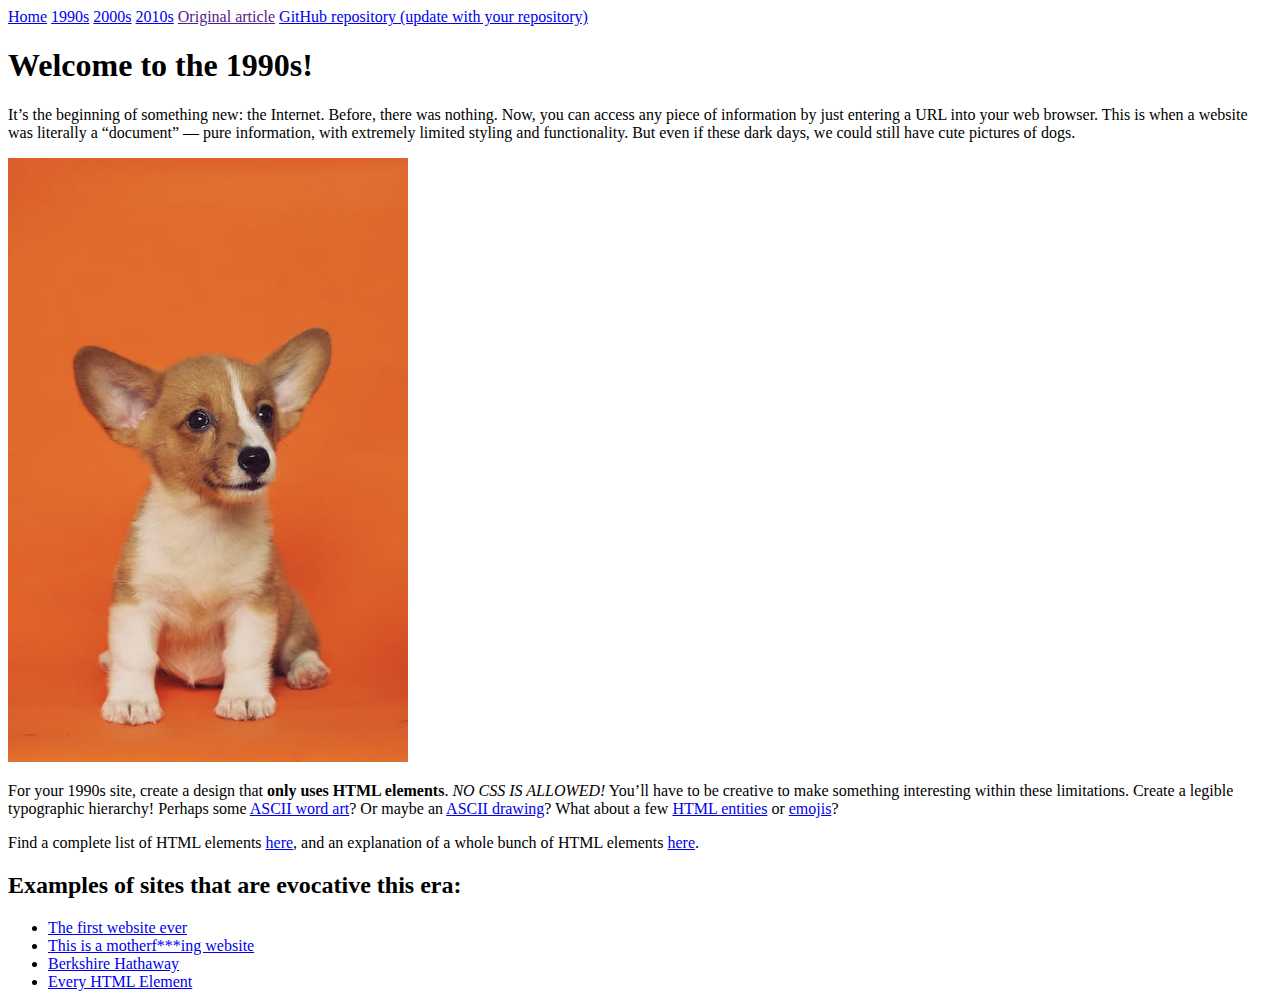
==== 1990s/index.html @ f185922f "Initial Commit" ====
<!DOCTYPE html>
<html lang="en">
<head>
	<meta charset="UTF-8">
	<meta name="viewport" content="width=device-width, initial-scale=1.0">
	<title>TIME TRAVELER | 1990s</title>
</head>
<body>
	<nav>
		<a href="../">Home</a>
		<a href="./">1990s</a>
		<a href="../2000s">2000s</a>
		<a href="../2010s">2010s</a>
		<a href="" target="_blank">Original article</a>
		<a href="https://github.com/gabrieldrozdov/time-traveler" target="_blank">GitHub repository (update with your repository)</a>
	</nav>

	<h1>Welcome to the 1990s!</h1>

	<p>
		It’s the beginning of something new: the Internet. Before, there was nothing. Now, you can access any piece of information by just entering a URL into your web browser. This is when a website was literally a “document” — pure information, with extremely limited styling and functionality. But even if these dark days, we could still have cute pictures of dogs.
	</p>

	<img src="assets/dog.jpg" width="400">

	<p>
		For your 1990s site, create a design that <strong>only uses HTML elements</strong>. <em>NO CSS IS ALLOWED!</em> You’ll have to be creative to make something interesting within these limitations. Create a legible typographic hierarchy! Perhaps some <a href="https://patorjk.com/software/taag/#p=display&f=Graffiti&t=Type%20Something%20" target="_blank">ASCII word art</a>? Or maybe an <a href="https://www.asciiart.eu/" target="_blank">ASCII drawing</a>? What about a few <a href="https://www.toptal.com/designers/htmlarrows/symbols/" target="_blank">HTML entities</a> or <a href="https://getemoji.com/" target="_blank">emojis</a>?
	</p>

	<p>
		Find a complete list of HTML elements <a href="https://developer.mozilla.org/en-US/docs/Web/HTML/Element" target="_blank">here</a>, and an explanation of a whole bunch of HTML elements <a href="https://mayborg121.github.io/xs/" target="_blank">here</a>.
	</p>

	<h2>Examples of sites that are evocative this era:</h2>
	<ul>
		<li><a href="https://info.cern.ch/hypertext/WWW/TheProject.html" target="_blank">The first website ever</a></li>
		<li><a href="https://motherfuckingwebsite.com/" target="_blank">This is a motherf***ing website</a></li>
		<li><a href="https://www.berkshirehathaway.com/" target="_blank">Berkshire Hathaway</a></li>
		<li><a href="https://iamwillwang.com/every-html-element/" target="_blank">Every HTML Element</a></li>
	</ul>
</body>
</html>
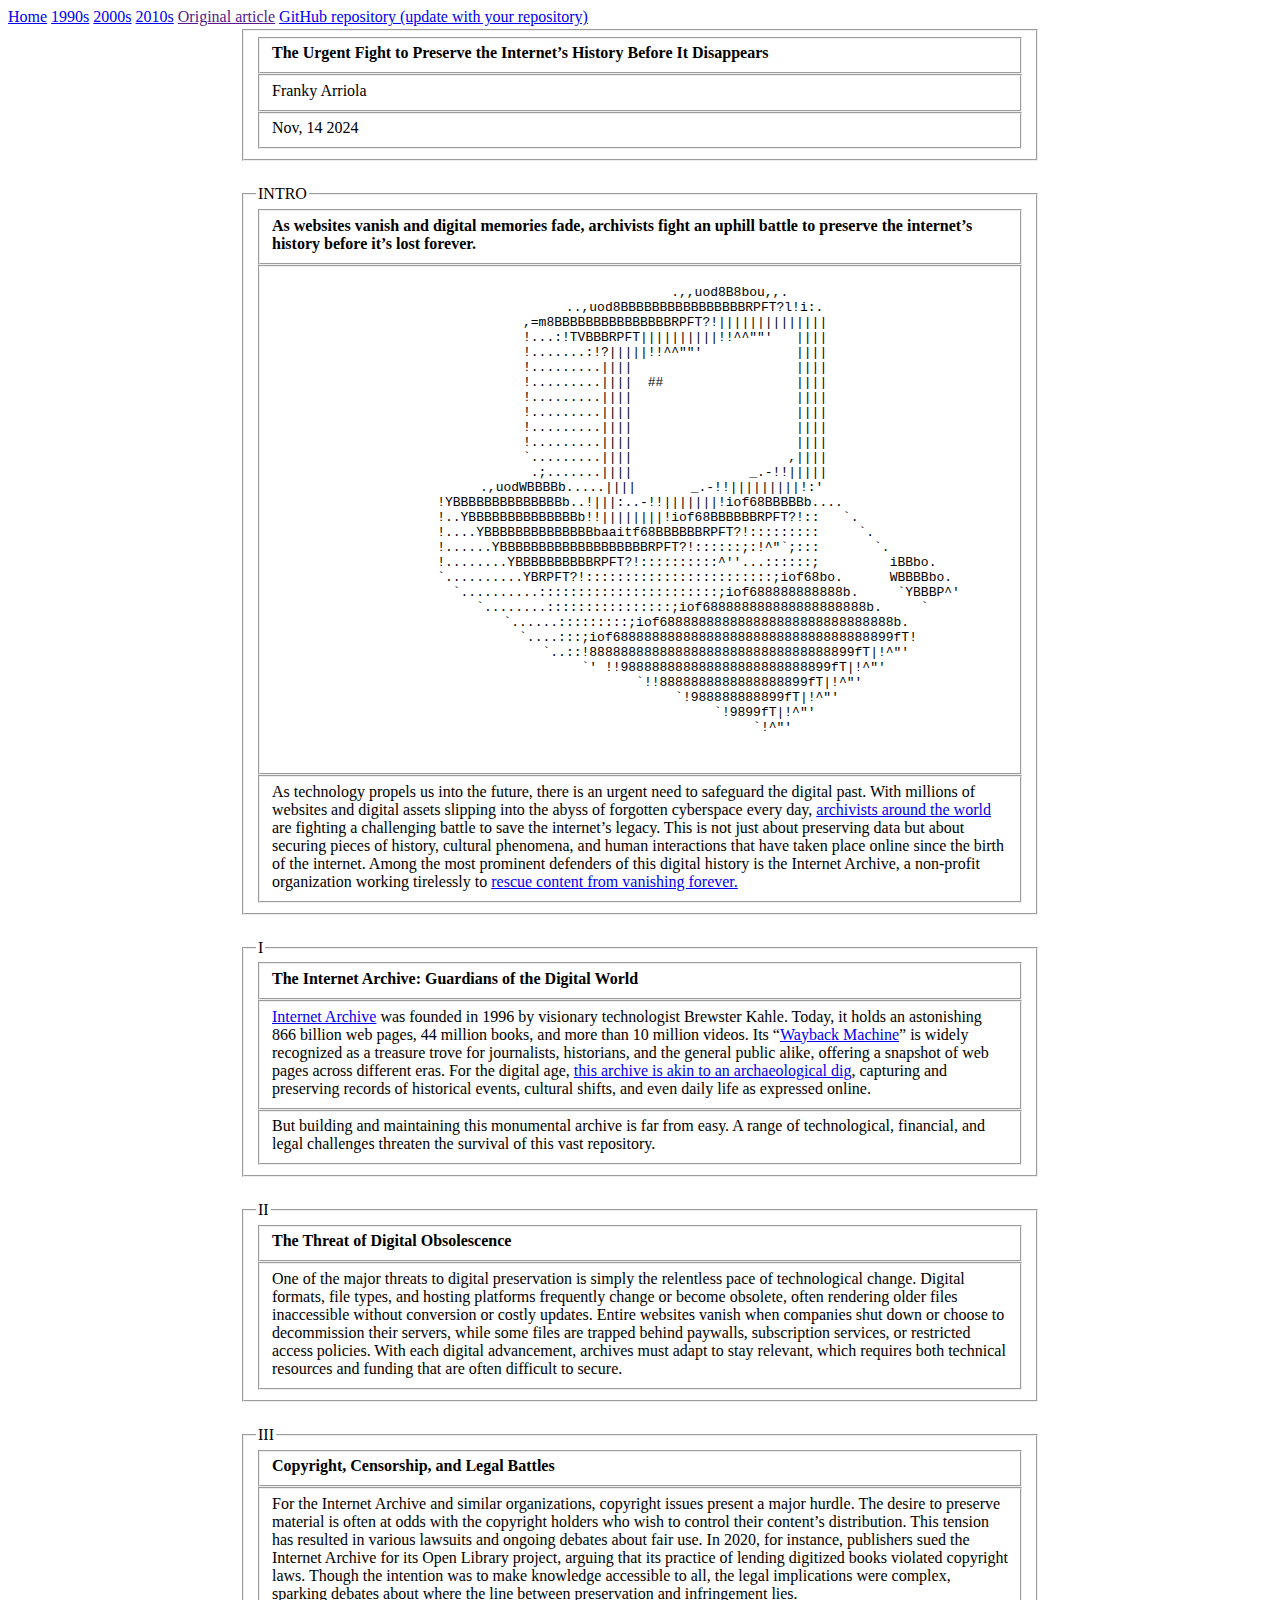
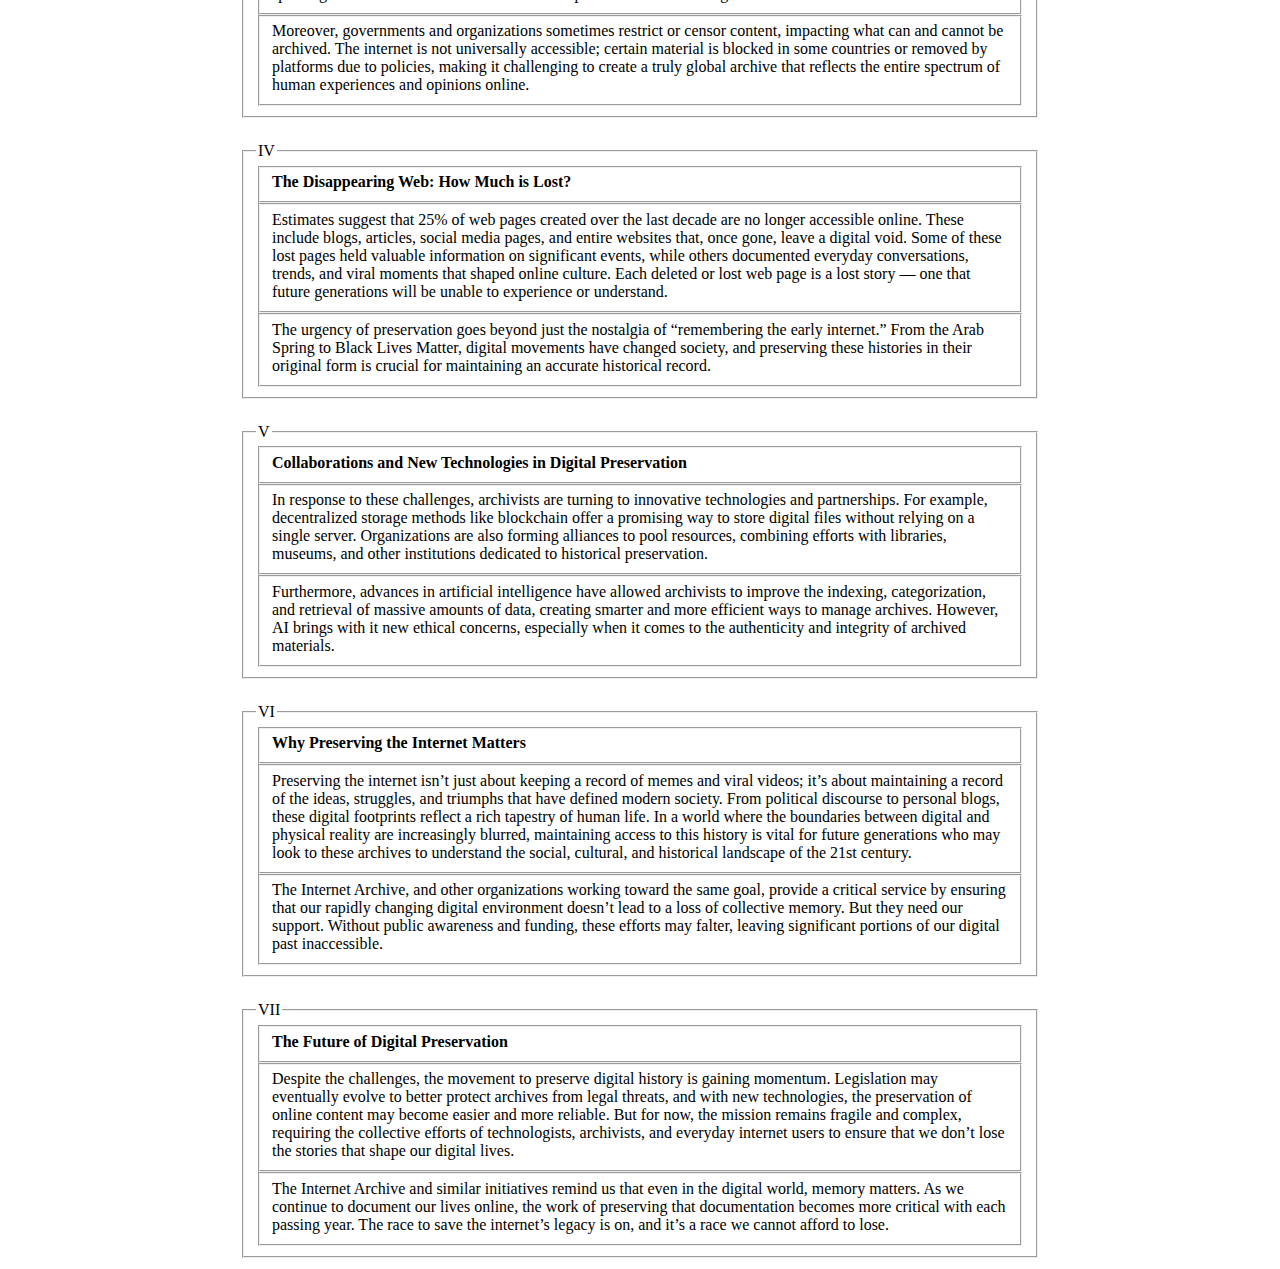
==== commit d9c2fe97: "Edited 1990s Page" ====
--- a/1990s/index.html
+++ b/1990s/index.html
@@ -14,29 +14,268 @@
 		<a href="" target="_blank">Original article</a>
 		<a href="https://github.com/gabrieldrozdov/time-traveler" target="_blank">GitHub repository (update with your repository)</a>
 	</nav>
-
-	<h1>Welcome to the 1990s!</h1>
-
-	<p>
-		It’s the beginning of something new: the Internet. Before, there was nothing. Now, you can access any piece of information by just entering a URL into your web browser. This is when a website was literally a “document” — pure information, with extremely limited styling and functionality. But even if these dark days, we could still have cute pictures of dogs.
-	</p>
-
-	<img src="assets/dog.jpg" width="400">
-
-	<p>
-		For your 1990s site, create a design that <strong>only uses HTML elements</strong>. <em>NO CSS IS ALLOWED!</em> You’ll have to be creative to make something interesting within these limitations. Create a legible typographic hierarchy! Perhaps some <a href="https://patorjk.com/software/taag/#p=display&f=Graffiti&t=Type%20Something%20" target="_blank">ASCII word art</a>? Or maybe an <a href="https://www.asciiart.eu/" target="_blank">ASCII drawing</a>? What about a few <a href="https://www.toptal.com/designers/htmlarrows/symbols/" target="_blank">HTML entities</a> or <a href="https://getemoji.com/" target="_blank">emojis</a>?
-	</p>
-
-	<p>
-		Find a complete list of HTML elements <a href="https://developer.mozilla.org/en-US/docs/Web/HTML/Element" target="_blank">here</a>, and an explanation of a whole bunch of HTML elements <a href="https://mayborg121.github.io/xs/" target="_blank">here</a>.
-	</p>
-
-	<h2>Examples of sites that are evocative this era:</h2>
-	<ul>
-		<li><a href="https://info.cern.ch/hypertext/WWW/TheProject.html" target="_blank">The first website ever</a></li>
-		<li><a href="https://motherfuckingwebsite.com/" target="_blank">This is a motherf***ing website</a></li>
-		<li><a href="https://www.berkshirehathaway.com/" target="_blank">Berkshire Hathaway</a></li>
-		<li><a href="https://iamwillwang.com/every-html-element/" target="_blank">Every HTML Element</a></li>
-	</ul>
-</body>
-</html>+	
+	<center>
+		<table>
+			<tr>
+			<td width="800">
+				<fieldset>
+					<fieldset>
+						<b>
+							The Urgent Fight to Preserve the Internet’s History Before It Disappears
+						</b>
+						</fieldset>
+					<fieldset>Franky Arriola</fieldset>
+					<fieldset>Nov, 14 2024</fieldset>
+				</fieldset>
+			</td>
+			</tr>
+		</table>
+	</center>
+
+	<br>
+
+	<center>
+		<table>
+			<tr>
+			<td width="800">
+				<fieldset>
+					<legend>INTRO</legend>
+						<fieldset>
+							<b>
+								As websites vanish and digital memories fade, archivists fight an uphill battle to preserve the internet’s history before it’s lost forever.
+							</b>
+						</fieldset>
+
+						<center>
+							<fieldset>
+								<pre>
+                       .,,uod8B8bou,,.
+              ..,uod8BBBBBBBBBBBBBBBBRPFT?l!i:.
+         ,=m8BBBBBBBBBBBBBBBRPFT?!||||||||||||||
+         !...:!TVBBBRPFT||||||||||!!^^""'   ||||
+         !.......:!?|||||!!^^""'            ||||
+         !.........||||                     ||||
+         !.........||||  ##                 ||||
+         !.........||||                     ||||
+         !.........||||                     ||||
+         !.........||||                     ||||
+         !.........||||                     ||||
+         `.........||||                    ,||||
+          .;.......||||               _.-!!|||||
+   .,uodWBBBBb.....||||       _.-!!|||||||||!:'
+!YBBBBBBBBBBBBBBb..!|||:..-!!|||||||!iof68BBBBBb....
+  !..YBBBBBBBBBBBBBBb!!||||||||!iof68BBBBBBRPFT?!::   `.
+    !....YBBBBBBBBBBBBBBbaaitf68BBBBBBRPFT?!:::::::::     `.
+      !......YBBBBBBBBBBBBBBBBBBBRPFT?!::::::;:!^"`;:::       `.
+            !........YBBBBBBBBBBRPFT?!::::::::::^''...::::::;         iBBbo.
+              `..........YBRPFT?!::::::::::::::::::::::::;iof68bo.      WBBBBbo.
+                 `..........:::::::::::::::::::::::;iof688888888888b.     `YBBBP^'
+                `........::::::::::::::::;iof688888888888888888888b.     `
+                 `......:::::::::;iof688888888888888888888888888888b.
+                    `....:::;iof688888888888888888888888888888888899fT!
+                      `..::!8888888888888888888888888888888899fT|!^"'
+                        `' !!988888888888888888888888899fT|!^"'
+                            `!!8888888888888888899fT|!^"'
+                              `!988888888899fT|!^"'
+                                `!9899fT|!^"'
+                                  `!^"'
+								</pre>
+
+								<!--<img src="assets/Laptop.jpg" width="500">-->
+							</fieldset> 
+						</center>
+
+						<fieldset>
+							As technology propels us into the future, there is an urgent need to safeguard the digital past. With millions of websites and digital assets slipping into the abyss of forgotten cyberspace every day, <a href="https://theweek.com/media/how-the-internet-is-disappearing" target="_blank">archivists around the world</a> are fighting a challenging battle to save the internet’s legacy. This is not just about preserving data but about securing pieces of history, cultural phenomena, and human interactions that have taken place online since the birth of the internet. Among the most prominent defenders of this digital history is the Internet Archive, a non-profit organization working tirelessly to <a href="https://www.nature.com/articles/d41586-024-00616-5" target="_blank">rescue content from vanishing forever.</a>
+						</fieldset>
+				</fieldset>
+			</td>
+			</tr>
+		</table>
+	</center>
+
+	<br>
+
+	<center>
+		<table>
+			<tr>
+			<td width="800">
+				<fieldset>
+					<legend>I</legend>
+						<fieldset>
+							<b>
+								The Internet Archive: Guardians of the Digital World
+							</b>
+						</fieldset>
+
+						<fieldset>
+							<a href="https://archive.org/" target="_blank">Internet Archive</a> was founded in 1996 by visionary technologist Brewster Kahle. Today, it holds an astonishing 866 billion web pages, 44 million books, and more than 10 million videos. Its “<a href="https://www.engadget.com/cybersecurity/the-internet-archives-wayback-machine-is-fully-back-in-action-with-saving-pages-223736576.html" target="_blank">Wayback Machine</a>” is widely recognized as a treasure trove for journalists, historians, and the general public alike, offering a snapshot of web pages across different eras. For the digital age, <a href="https://gizmodo.com/the-internet-archive-returns-just-in-the-nick-of-time-2000520626" target="_blank">this archive is akin to an archaeological dig</a>, capturing and preserving records of historical events, cultural shifts, and even daily life as expressed online.
+						</fieldset>
+
+						<fieldset>
+							But building and maintaining this monumental archive is far from easy. A range of technological, financial, and legal challenges threaten the survival of this vast repository.
+						</fieldset>
+				</fieldset>
+			</td>
+			</tr>
+		</table>
+	</center>
+	
+	<br>
+
+	<center>
+		<table>
+			<tr>
+			<td width="800">
+				<fieldset>
+					<legend>II</legend>
+						<fieldset>
+							<b>
+								The Threat of Digital Obsolescence
+							</b>
+						</fieldset>
+
+						<fieldset>
+							One of the major threats to digital preservation is simply the relentless pace of technological change. Digital formats, file types, and hosting platforms frequently change or become obsolete, often rendering older files inaccessible without conversion or costly updates. Entire websites vanish when companies shut down or choose to decommission their servers, while some files are trapped behind paywalls, subscription services, or restricted access policies. With each digital advancement, archives must adapt to stay relevant, which requires both technical resources and funding that are often difficult to secure.
+						</fieldset>
+				</fieldset>
+			</td>
+			</tr>
+		</table>
+	</center>
+
+	<br>
+
+	<center>
+		<table>
+			<tr>
+			<td width="800">
+				<fieldset>
+					<legend>III</legend>
+						<fieldset>
+							<b>
+								Copyright, Censorship, and Legal Battles
+							</b>
+						</fieldset>
+
+						<fieldset>
+							For the Internet Archive and similar organizations, copyright issues present a major hurdle. The desire to preserve material is often at odds with the copyright holders who wish to control their content’s distribution. This tension has resulted in various lawsuits and ongoing debates about fair use. In 2020, for instance, publishers sued the Internet Archive for its Open Library project, arguing that its practice of lending digitized books violated copyright laws. Though the intention was to make knowledge accessible to all, the legal implications were complex, sparking debates about where the line between preservation and infringement lies.
+						</fieldset>
+
+						<fieldset>
+							Moreover, governments and organizations sometimes restrict or censor content, impacting what can and cannot be archived. The internet is not universally accessible; certain material is blocked in some countries or removed by platforms due to policies, making it challenging to create a truly global archive that reflects the entire spectrum of human experiences and opinions online.
+						</fieldset>
+				</fieldset>
+			</td>
+			</tr>
+		</table>
+	</center>
+
+	<br>
+
+	<center>
+		<table>
+			<tr>
+			<td width="800">
+				<fieldset>
+					<legend>IV</legend>
+						<fieldset>
+							<b>
+								The Disappearing Web: How Much is Lost?
+							</b>
+						</fieldset>
+
+						<fieldset>
+							Estimates suggest that 25% of web pages created over the last decade are no longer accessible online. These include blogs, articles, social media pages, and entire websites that, once gone, leave a digital void. Some of these lost pages held valuable information on significant events, while others documented everyday conversations, trends, and viral moments that shaped online culture. Each deleted or lost web page is a lost story — one that future generations will be unable to experience or understand.
+						</fieldset>
+
+						<fieldset>
+							The urgency of preservation goes beyond just the nostalgia of “remembering the early internet.” From the Arab Spring to Black Lives Matter, digital movements have changed society, and preserving these histories in their original form is crucial for maintaining an accurate historical record.
+						</fieldset>
+				</fieldset>
+			</td>
+			</tr>
+		</table>
+	</center>
+
+	<br>
+
+	<center>
+		<table>
+			<tr>
+			<td width="800">
+				<fieldset>
+					<legend>V</legend>
+						<fieldset>
+							<b>
+								Collaborations and New Technologies in Digital Preservation
+							</b>
+						</fieldset>
+
+						<fieldset>
+							In response to these challenges, archivists are turning to innovative technologies and partnerships. For example, decentralized storage methods like blockchain offer a promising way to store digital files without relying on a single server. Organizations are also forming alliances to pool resources, combining efforts with libraries, museums, and other institutions dedicated to historical preservation.
+						</fieldset>
+
+						<fieldset>
+							Furthermore, advances in artificial intelligence have allowed archivists to improve the indexing, categorization, and retrieval of massive amounts of data, creating smarter and more efficient ways to manage archives. However, AI brings with it new ethical concerns, especially when it comes to the authenticity and integrity of archived materials.
+						</fieldset>
+				</fieldset>
+			</td>
+			</tr>
+		</table>
+	</center>
+
+	<br>
+
+	<center>
+		<table>
+			<tr>
+			<td width="800">
+				<fieldset>
+					<legend>VI</legend>
+						<fieldset>
+							<b>
+								Why Preserving the Internet Matters
+							</b>
+						</fieldset>
+
+						<fieldset>
+							Preserving the internet isn’t just about keeping a record of memes and viral videos; it’s about maintaining a record of the ideas, struggles, and triumphs that have defined modern society. From political discourse to personal blogs, these digital footprints reflect a rich tapestry of human life. In a world where the boundaries between digital and physical reality are increasingly blurred, maintaining access to this history is vital for future generations who may look to these archives to understand the social, cultural, and historical landscape of the 21st century.
+						</fieldset>
+
+						<fieldset>
+							The Internet Archive, and other organizations working toward the same goal, provide a critical service by ensuring that our rapidly changing digital environment doesn’t lead to a loss of collective memory. But they need our support. Without public awareness and funding, these efforts may falter, leaving significant portions of our digital past inaccessible.
+						</fieldset>
+				</fieldset>
+			</td>
+			</tr>
+		</table>
+	</center>
+
+	<br>
+
+	<center>
+		<table>
+			<tr>
+			<td width="800">
+				<fieldset>
+					<legend>VII</legend>
+						<fieldset>
+							<b>
+								The Future of Digital Preservation
+							</b>
+						</fieldset>
+
+						<fieldset>
+							Despite the challenges, the movement to preserve digital history is gaining momentum. Legislation may eventually evolve to better protect archives from legal threats, and with new technologies, the preservation of online content may become easier and more reliable. But for now, the mission remains fragile and complex, requiring the collective efforts of technologists, archivists, and everyday internet users to ensure that we don’t lose the stories that shape our digital lives.
+						</fieldset>
+
+						<fieldset>
+							The Internet Archive and similar initiatives remind us that even in the digital world, memory matters. As we continue to document our lives online, the work of preserving that documentation becomes more critical with each passing year. The race to save the internet’s legacy is on, and it’s a race we cannot afford to lose.
+						</fieldset>
+				</fieldset>
+			</td>
+			</tr>
+		</table>
+	</center>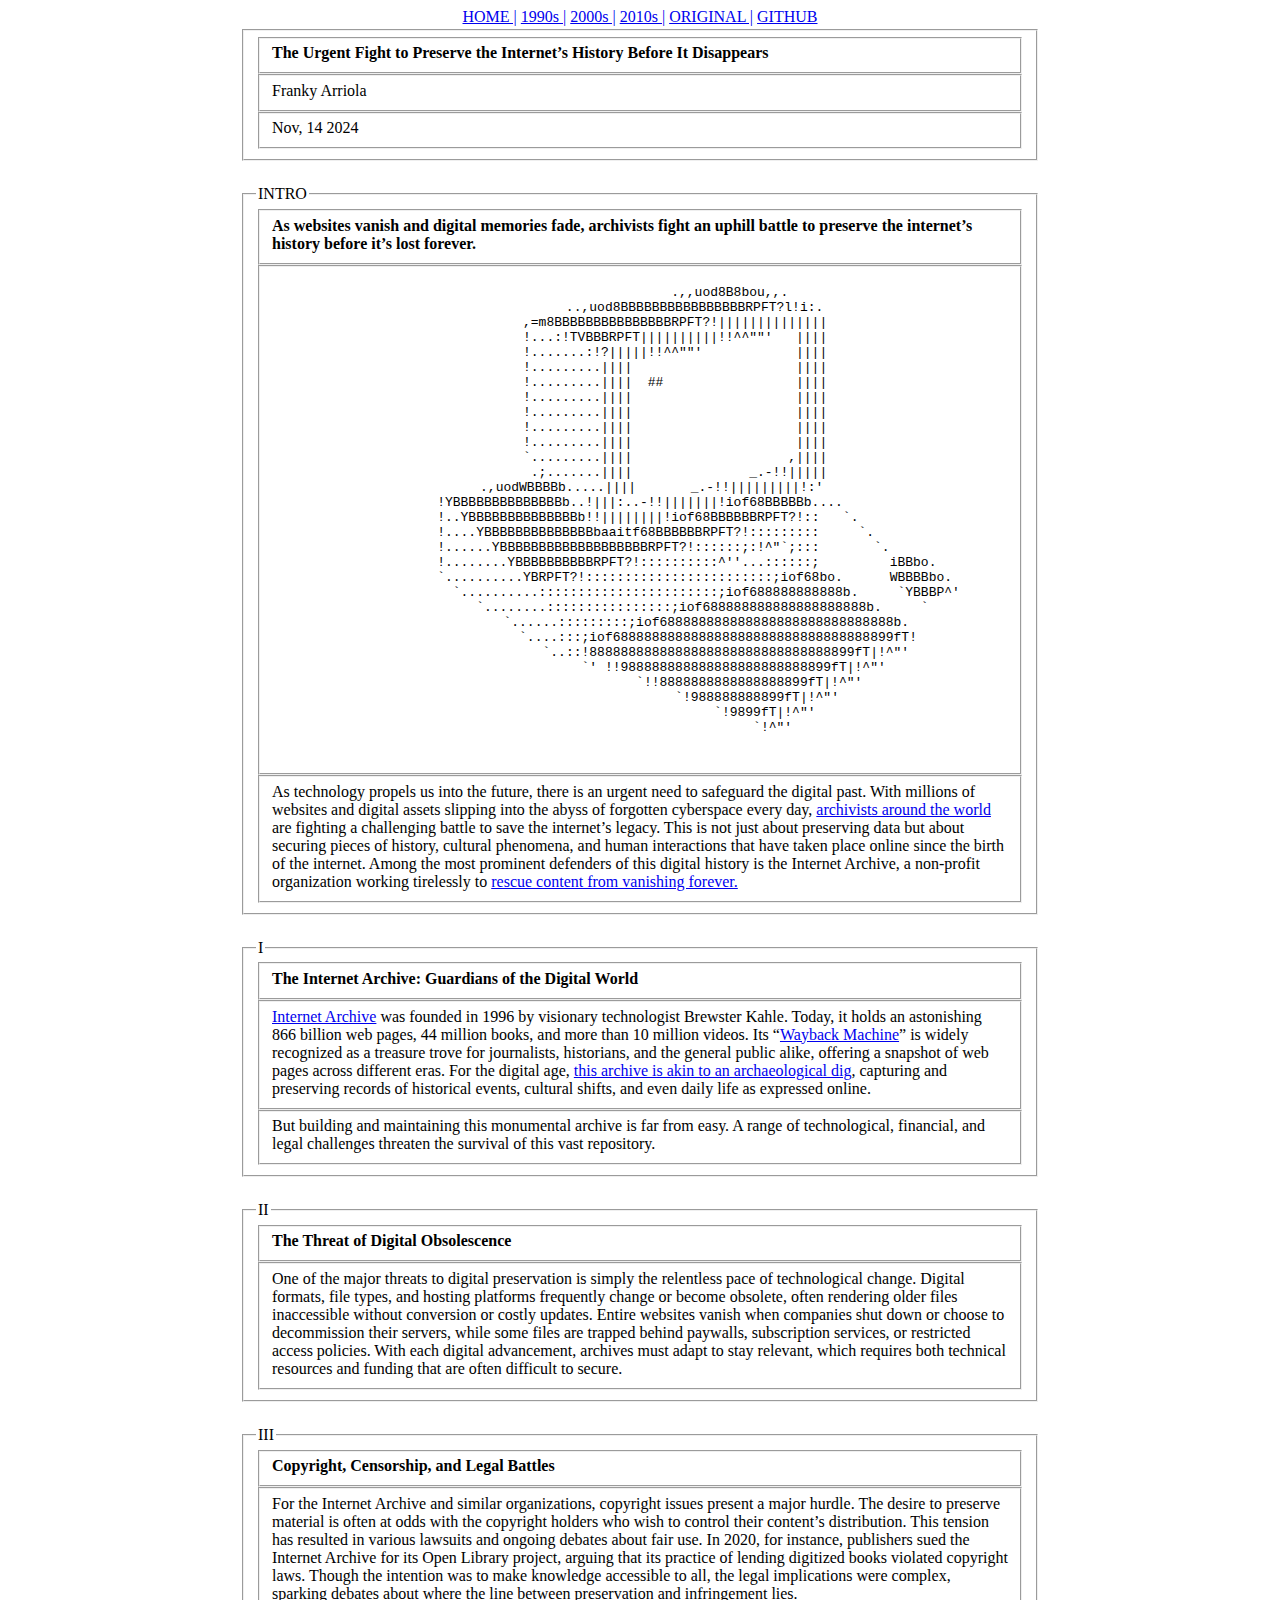
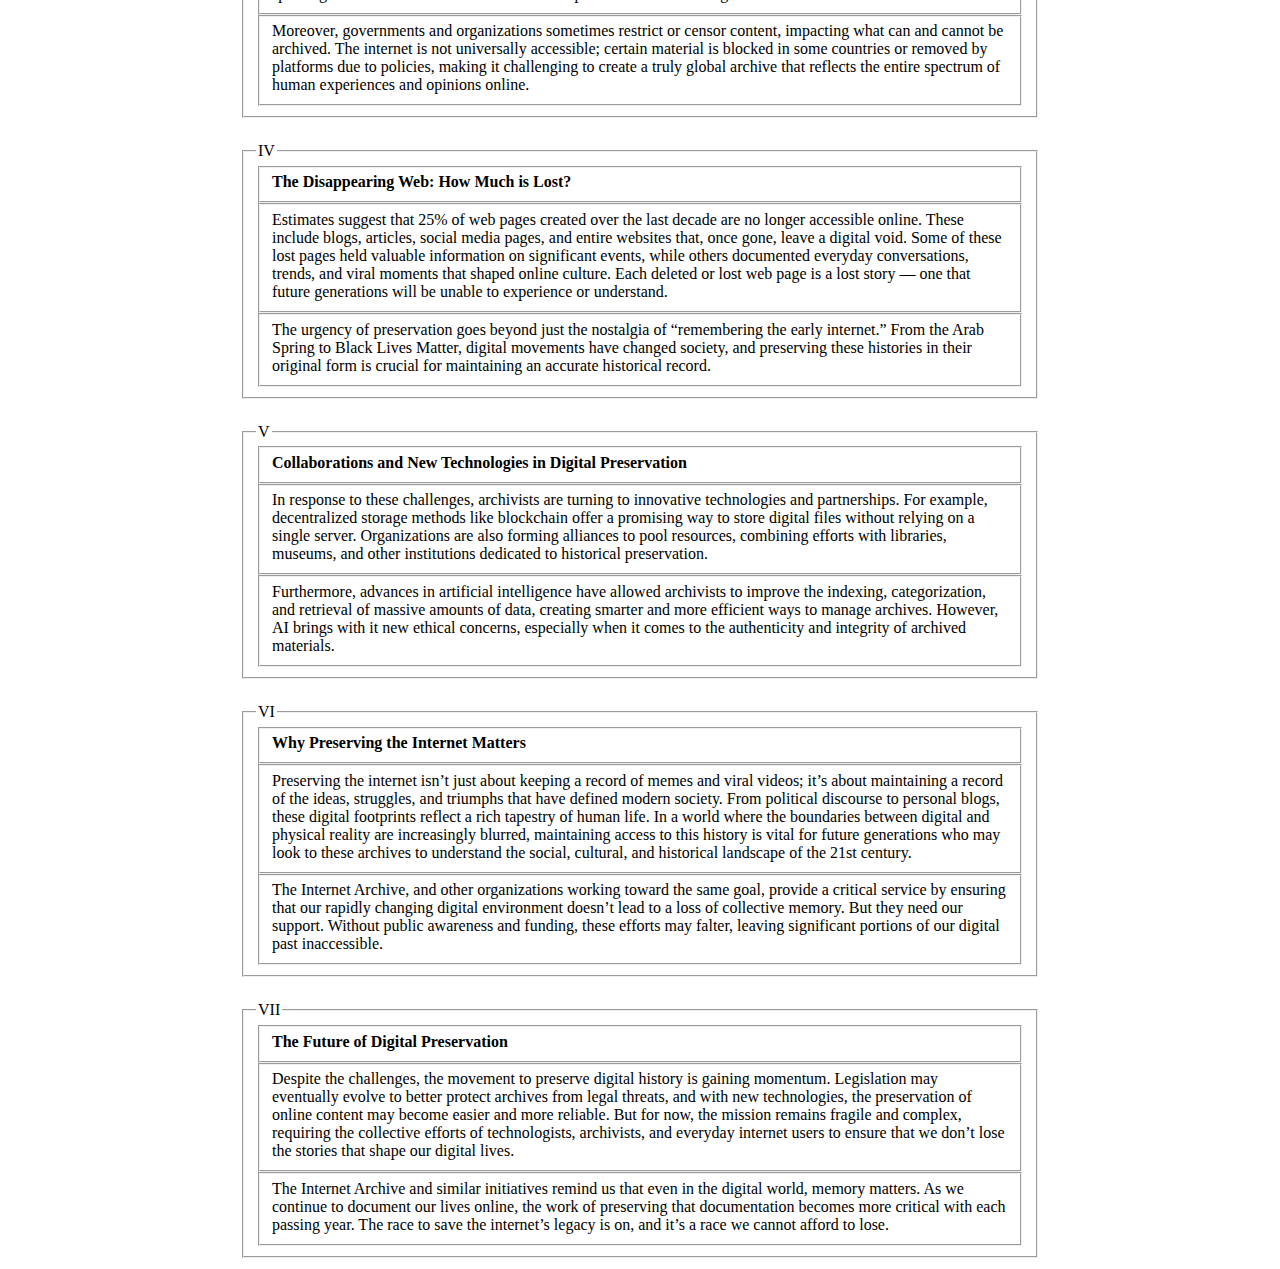
==== commit 49179ae4: "4/15 Crit Build" ====
--- a/1990s/index.html
+++ b/1990s/index.html
@@ -7,12 +7,14 @@
 </head>
 <body>
 	<nav>
-		<a href="../">Home</a>
-		<a href="./">1990s</a>
-		<a href="../2000s">2000s</a>
-		<a href="../2010s">2010s</a>
-		<a href="" target="_blank">Original article</a>
-		<a href="https://github.com/gabrieldrozdov/time-traveler" target="_blank">GitHub repository (update with your repository)</a>
+	<center>
+		<a href="../">HOME |</a>
+		<a href="./">1990s |</a>
+		<a href="../2000s">2000s |</a>
+		<a href="../2010s">2010s |</a>
+		<a href="https://medium.com/@gettingfrankpodcast/the-urgent-fight-to-preserve-the-internets-history-before-it-disappears-de4c268d6743" target="_blank">ORIGINAL |</a>
+		<a href="https://github.com/Shrume/time-traveler" target="_blank">GITHUB</a>
+	</center>
 	</nav>
 	
 	<center>
